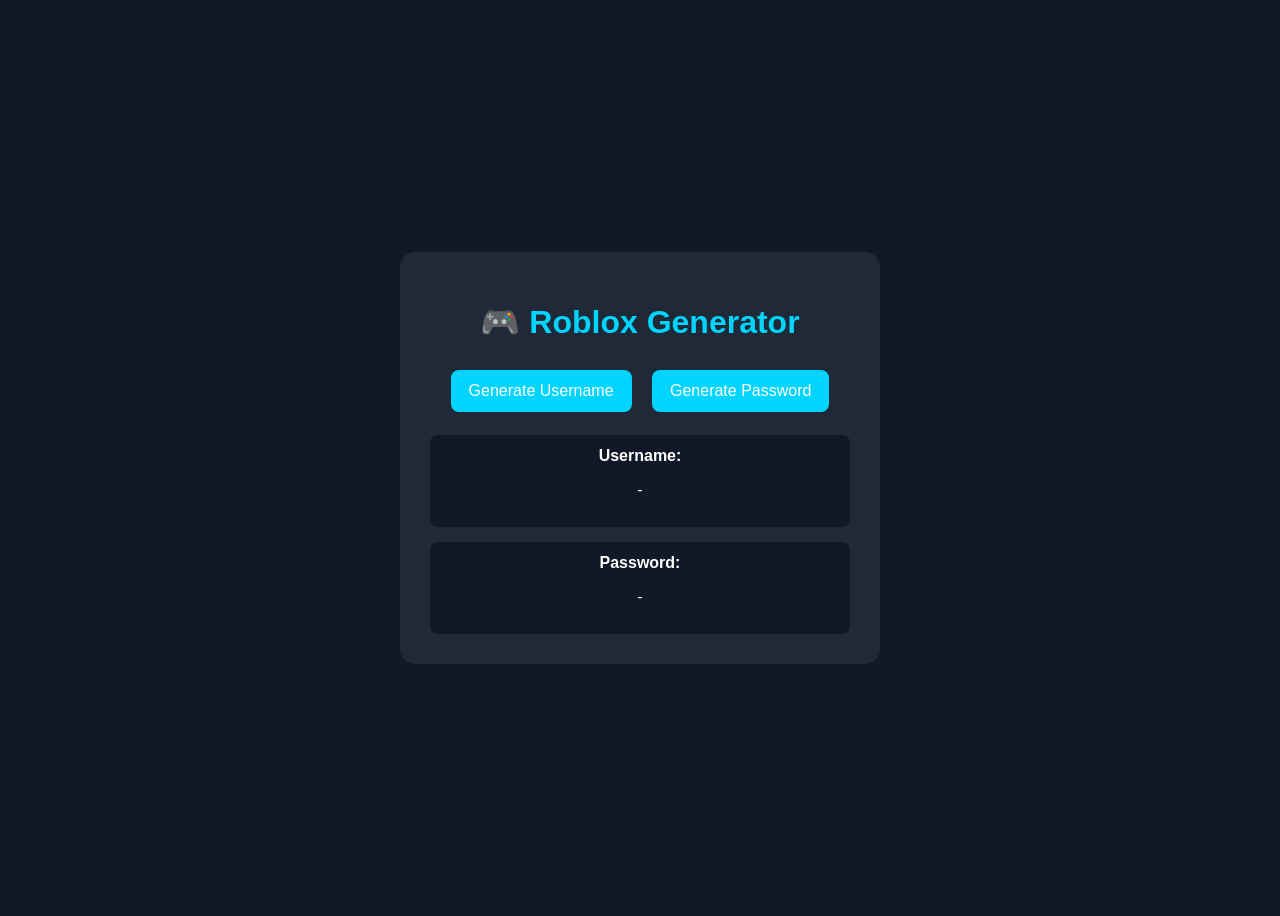
==== index.html @ a9ed4d7b "Rename index.htm to index.html" ====
<!DOCTYPE html>
<html lang="en">
<head>
<meta charset="UTF-8">
<meta name="viewport" content="width=device-width, initial-scale=1.0">

<title>Roblox Generator</title>

<style>
body {
    background: #111827;
    color: white;
    font-family: Arial, sans-serif;
    display: flex;
    justify-content: center;
    align-items: center;
    height: 100vh;
}

.box {
    background: #1f2937;
    padding: 30px;
    border-radius: 15px;
    width: 420px;
    text-align: center;
}

h1 {
    color: #00d4ff;
}

button {
    background: #00d4ff;
    border: none;
    color: white;
    padding: 12px 18px;
    border-radius: 8px;
    margin: 8px;
    cursor: pointer;
    font-size: 16px;
}

button:hover {
    background: #0099cc;
}

.output {
    background: #111827;
    padding: 12px;
    border-radius: 8px;
    margin-top: 15px;
    word-break: break-all;
}
</style>

</head>

<body>

<div class="box">

<h1>🎮 Roblox Generator</h1>

<button onclick="generateUsername()">Generate Username</button>
<button onclick="generatePassword()">Generate Password</button>

<div class="output">
<b>Username:</b>
<p id="username">-</p>
</div>

<div class="output">
<b>Password:</b>
<p id="password">-</p>
</div>

</div>


<script>

const firstWords = [
"Shadow","Void","Nova","Dark",
"Ghost","Apex","Iron","Pixel",
"Hyper","Night","Elite"
];

const secondWords = [
"Wolf","Titan","Storm",
"Hunter","Phantom","Dragon",
"King","Raptor","Blaze","Strike"
];


function generateUsername(){

let name =
firstWords[Math.floor(Math.random()*firstWords.length)] +
secondWords[Math.floor(Math.random()*secondWords.length)] +
Math.floor(Math.random()*9000+1000);

document.getElementById("username").innerText = name;

}


function generatePassword(){

const chars =
"ABCDEFGHIJKLMNOPQRSTUVWXYZabcdefghijklmnopqrstuvwxyz0123456789!@#$%^&*";

let password = "";

for(let i = 0; i < 16; i++){
password += chars[Math.floor(Math.random()*chars.length)];
}

document.getElementById("password").innerText = password;

}

</script>

</body>
</html>
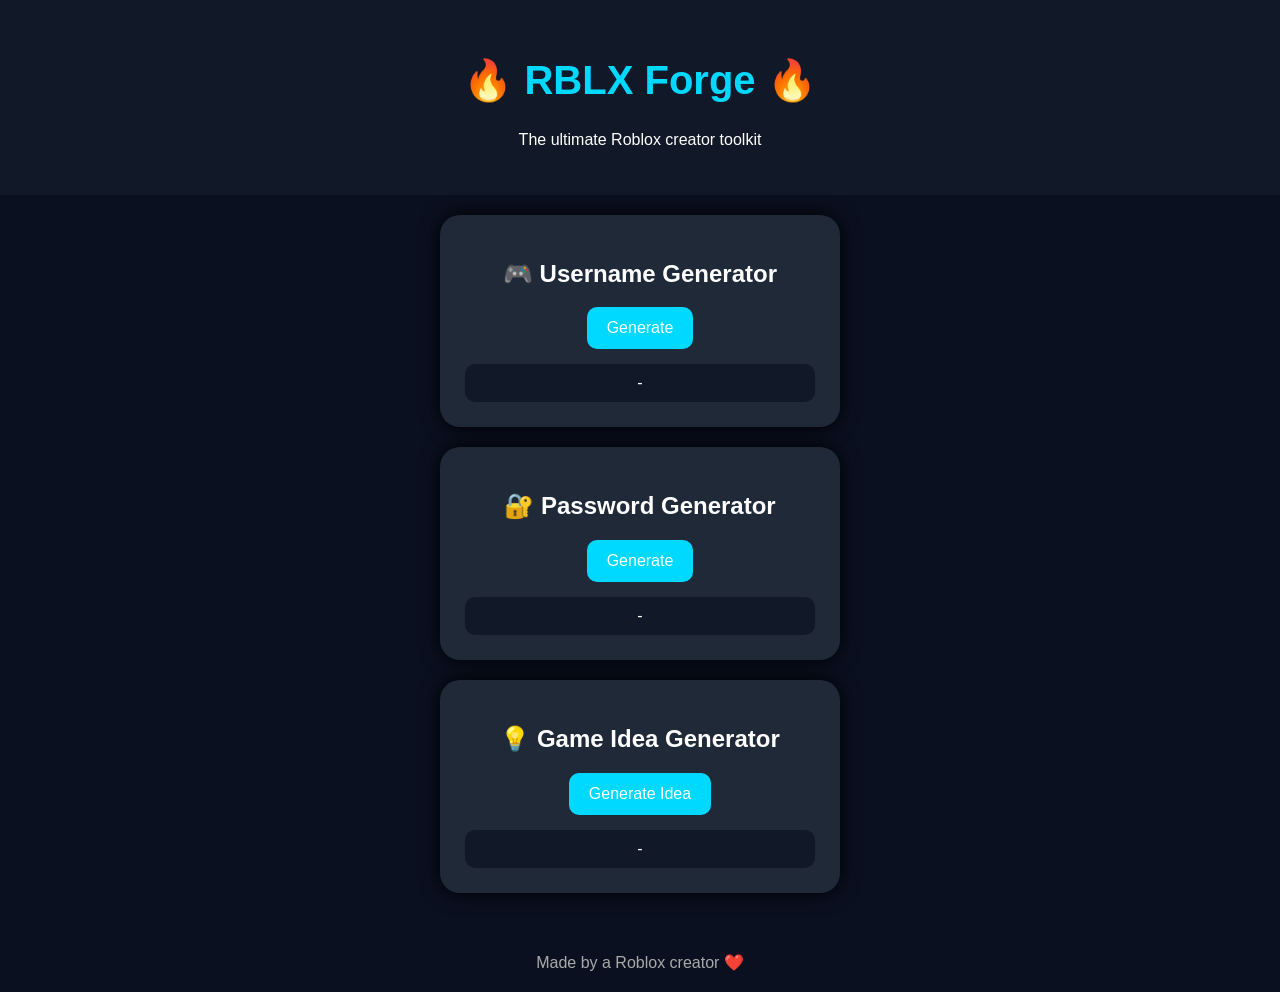
==== commit 031c0818: "Revamp index.html for RBLX Forge tools Updated the HTML structure and styling for a Roblox toolset p" ====
--- a/index.html
+++ b/index.html
@@ -1,55 +1,62 @@
 <!DOCTYPE html>
-<html lang="en">
+<html>
 <head>
-<meta charset="UTF-8">
-<meta name="viewport" content="width=device-width, initial-scale=1.0">
-
-<title>Roblox Generator</title>
+<title>RBLX Forge - Roblox Tools</title>
 
 <style>
-body {
-    background: #111827;
-    color: white;
-    font-family: Arial, sans-serif;
-    display: flex;
-    justify-content: center;
-    align-items: center;
-    height: 100vh;
+body{
+    margin:0;
+    font-family:Arial;
+    background:#0b1020;
+    color:white;
+    text-align:center;
 }
 
-.box {
-    background: #1f2937;
-    padding: 30px;
-    border-radius: 15px;
-    width: 420px;
-    text-align: center;
+header{
+    padding:30px;
+    background:#111827;
 }
 
-h1 {
-    color: #00d4ff;
+h1{
+    font-size:40px;
+    color:#00d9ff;
 }
 
-button {
-    background: #00d4ff;
-    border: none;
-    color: white;
-    padding: 12px 18px;
-    border-radius: 8px;
-    margin: 8px;
-    cursor: pointer;
-    font-size: 16px;
+.card{
+    background:#1f2937;
+    margin:20px auto;
+    padding:25px;
+    border-radius:20px;
+    width:350px;
+    box-shadow:0 0 20px #000;
 }
 
-button:hover {
-    background: #0099cc;
+button{
+    background:#00d9ff;
+    color:white;
+    border:0;
+    padding:12px 20px;
+    border-radius:10px;
+    cursor:pointer;
+    font-size:16px;
 }
 
-.output {
-    background: #111827;
-    padding: 12px;
-    border-radius: 8px;
-    margin-top: 15px;
-    word-break: break-all;
+button:hover{
+    transform:scale(1.05);
+}
+
+.result{
+    margin-top:15px;
+    background:#111827;
+    padding:10px;
+    border-radius:10px;
+    word-break:break-all;
+}
+
+footer{
+    margin-top:40px;
+    padding:20px;
+    color:#aaa;
 }
 </style>
 
@@ -57,65 +64,110 @@
 
 <body>
 
-<div class="box">
+<header>
+<h1>🔥 RBLX Forge 🔥</h1>
+<p>The ultimate Roblox creator toolkit</p>
+</header>
 
-<h1>🎮 Roblox Generator</h1>
 
-<button onclick="generateUsername()">Generate Username</button>
-<button onclick="generatePassword()">Generate Password</button>
+<div class="card">
 
-<div class="output">
-<b>Username:</b>
-<p id="username">-</p>
-</div>
+<h2>🎮 Username Generator</h2>
 
-<div class="output">
-<b>Password:</b>
-<p id="password">-</p>
+<button onclick="generateName()">Generate</button>
+
+<div class="result" id="name">
+-
 </div>
 
 </div>
 
 
+<div class="card">
+
+<h2>🔐 Password Generator</h2>
+
+<button onclick="generatePass()">Generate</button>
+
+<div class="result" id="pass">
+-
+</div>
+
+</div>
+
+
+<div class="card">
+
+<h2>💡 Game Idea Generator</h2>
+
+<button onclick="idea()">Generate Idea</button>
+
+<div class="result" id="game">
+-
+</div>
+
+</div>
+
+
+<footer>
+Made by a Roblox creator ❤️
+</footer>
+
+
 <script>
 
-const firstWords = [
-"Shadow","Void","Nova","Dark",
-"Ghost","Apex","Iron","Pixel",
-"Hyper","Night","Elite"
+let names=[
+"Shadow","Nova","Void",
+"Pixel","Cyber","Apex",
+"Storm","Legend","Ghost"
 ];
 
-const secondWords = [
-"Wolf","Titan","Storm",
-"Hunter","Phantom","Dragon",
-"King","Raptor","Blaze","Strike"
+let endings=[
+"Wolf","Titan","Dragon",
+"Raptor","King","Blade"
 ];
 
 
-function generateUsername(){
+function generateName(){
 
-let name =
-firstWords[Math.floor(Math.random()*firstWords.length)] +
-secondWords[Math.floor(Math.random()*secondWords.length)] +
-Math.floor(Math.random()*9000+1000);
+let x=
+names[Math.floor(Math.random()*names.length)] +
+endings[Math.floor(Math.random()*endings.length)] +
+Math.floor(Math.random()*9999);
 
-document.getElementById("username").innerText = name;
+document.getElementById("name").innerHTML=x;
 
 }
 
 
-function generatePassword(){
+function generatePass(){
 
-const chars =
-"ABCDEFGHIJKLMNOPQRSTUVWXYZabcdefghijklmnopqrstuvwxyz0123456789!@#$%^&*";
+let chars=
+"ABCDEFGHIJKLMNOPQRSTUVWXYZabcdefghijklmnopqrstuvwxyz0123456789!@#$%";
 
-let password = "";
+let p="";
 
-for(let i = 0; i < 16; i++){
-password += chars[Math.floor(Math.random()*chars.length)];
+for(let i=0;i<16;i++){
+p+=chars[Math.floor(Math.random()*chars.length)];
 }
 
-document.getElementById("password").innerText = password;
+document.getElementById("pass").innerHTML=p;
+
+}
+
+
+function idea(){
+
+let ideas=[
+"Escape The Haunted Roblox City",
+"Build Your Own Mega Tycoon",
+"Ultimate Parkour Challenge",
+"Battle Royale Arena",
+"Pet Collection Simulator"
+];
+
+document.getElementById("game").innerHTML=
+ideas[Math.floor(Math.random()*ideas.length)];
 
 }
 
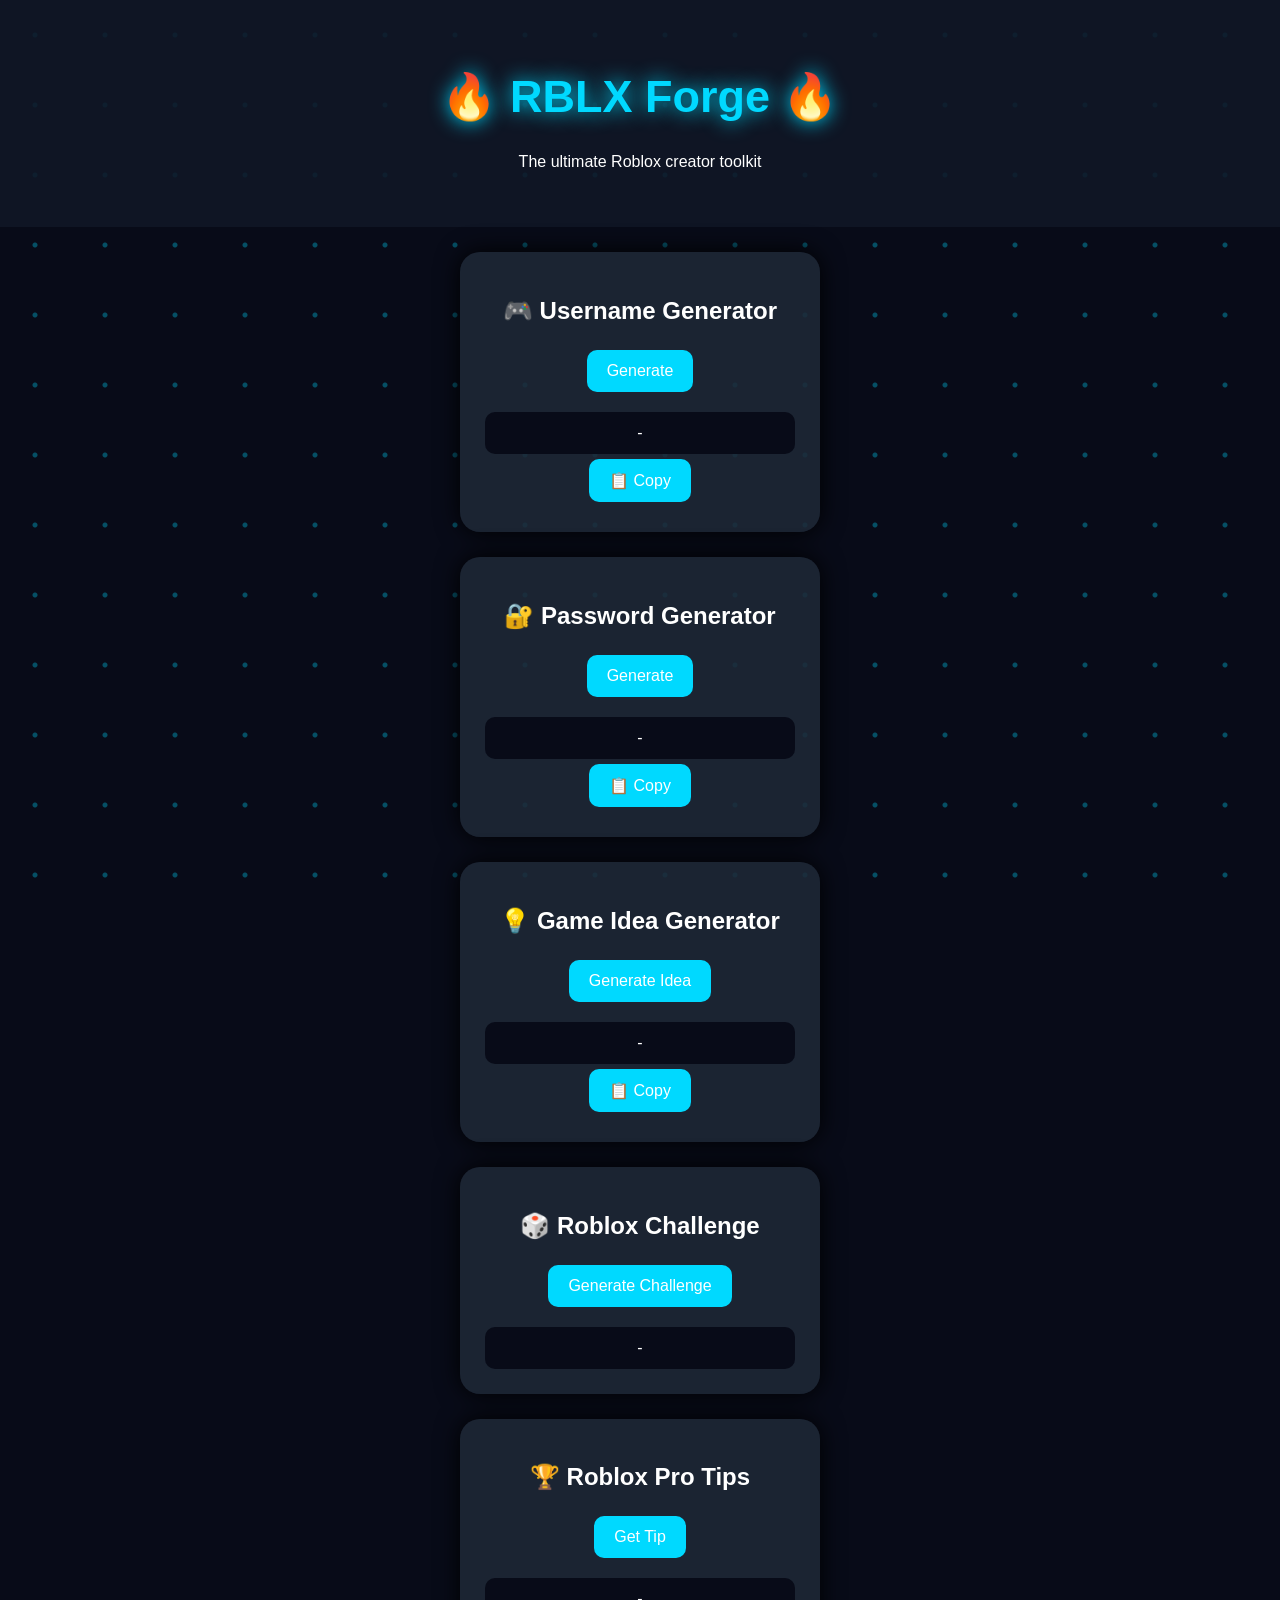
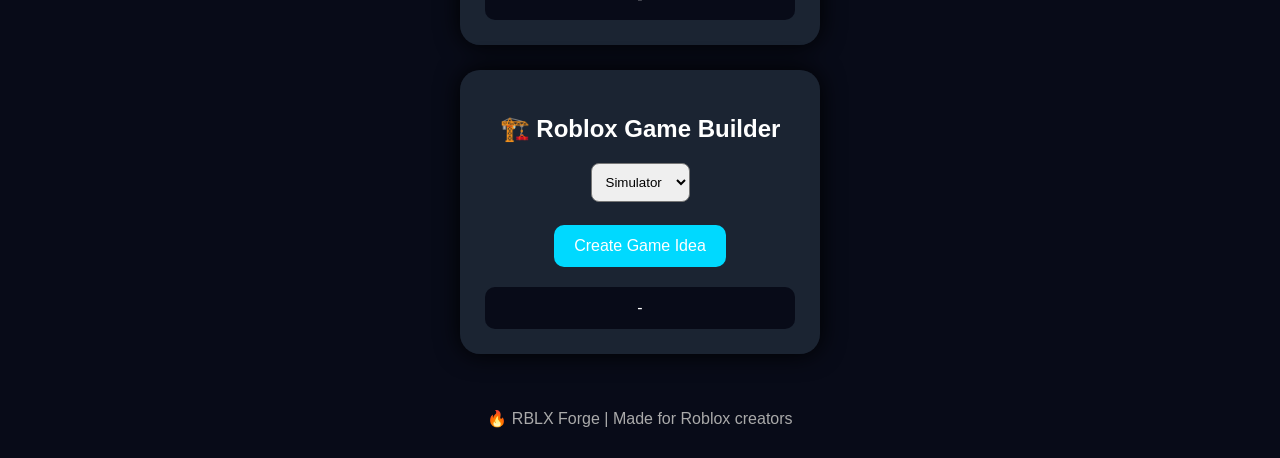
==== commit 68800229: "Revamp index.html with new features and styles Updated HTML structure and styling for improved layou" ====
--- a/index.html
+++ b/index.html
@@ -4,117 +4,267 @@
 <title>RBLX Forge - Roblox Tools</title>
 
 <style>
+
+*{
+box-sizing:border-box;
+}
+
 body{
-    margin:0;
-    font-family:Arial;
-    background:#0b1020;
-    color:white;
-    text-align:center;
-}
+margin:0;
+font-family:Arial,sans-serif;
+background:#080b18;
+color:white;
+text-align:center;
+overflow-x:hidden;
+}
+
+/* Animated background */
+body::before{
+content:"";
+position:fixed;
+inset:0;
+background:
+radial-gradient(circle,#00d9ff55 2px,transparent 3px);
+background-size:70px 70px;
+animation:bgmove 15s linear infinite;
+z-index:-1;
+}
+
+@keyframes bgmove{
+from{
+background-position:0 0;
+}
+to{
+background-position:300px 300px;
+}
+}
+
 
 header{
-    padding:30px;
-    background:#111827;
-}
+padding:40px;
+background:#111827dd;
+}
+
 
 h1{
-    font-size:40px;
-    color:#00d9ff;
-}
+font-size:45px;
+color:#00d9ff;
+text-shadow:0 0 20px #00d9ff;
+}
+
 
 .card{
-    background:#1f2937;
-    margin:20px auto;
-    padding:25px;
-    border-radius:20px;
-    width:350px;
-    box-shadow:0 0 20px #000;
-}
+
+background:#1f2937dd;
+width:360px;
+margin:25px auto;
+padding:25px;
+border-radius:20px;
+box-shadow:0 0 25px black;
+
+animation:show .7s;
+
+}
+
+
+@keyframes show{
+
+from{
+opacity:0;
+transform:translateY(30px);
+}
+
+to{
+opacity:1;
+transform:translateY(0);
+}
+
+}
+
 
 button{
-    background:#00d9ff;
-    color:white;
-    border:0;
-    padding:12px 20px;
-    border-radius:10px;
-    cursor:pointer;
-    font-size:16px;
-}
+
+background:#00d9ff;
+color:white;
+border:none;
+padding:12px 20px;
+border-radius:10px;
+cursor:pointer;
+font-size:16px;
+margin:5px;
+
+}
+
 
 button:hover{
-    transform:scale(1.05);
-}
+
+transform:scale(1.1);
+
+}
+
 
 .result{
-    margin-top:15px;
-    background:#111827;
-    padding:10px;
-    border-radius:10px;
-    word-break:break-all;
-}
+
+margin-top:15px;
+background:#080b18;
+padding:12px;
+border-radius:10px;
+word-break:break-all;
+
+}
+
 
 footer{
-    margin-top:40px;
-    padding:20px;
-    color:#aaa;
-}
+
+padding:30px;
+color:#aaa;
+
+}
+
+
+select{
+
+padding:10px;
+border-radius:8px;
+
+}
+
 </style>
 
 </head>
 
+
 <body>
 
+
 <header>
+
 <h1>🔥 RBLX Forge 🔥</h1>
+
 <p>The ultimate Roblox creator toolkit</p>
+
 </header>
 
 
+
 <div class="card">
 
 <h2>🎮 Username Generator</h2>
 
 <button onclick="generateName()">Generate</button>
 
-<div class="result" id="name">
+<div class="result" id="name">-</div>
+
+<button onclick="copyText('name')">
+📋 Copy
+</button>
+
+</div>
+
+
+
+
+<div class="card">
+
+<h2>🔐 Password Generator</h2>
+
+<button onclick="generatePass()">Generate</button>
+
+<div class="result" id="pass">-</div>
+
+<button onclick="copyText('pass')">
+📋 Copy
+</button>
+
+</div>
+
+
+
+
+<div class="card">
+
+<h2>💡 Game Idea Generator</h2>
+
+<button onclick="idea()">Generate Idea</button>
+
+<div class="result" id="game">-</div>
+
+<button onclick="copyText('game')">
+📋 Copy
+</button>
+
+</div>
+
+
+
+
+<div class="card">
+
+<h2>🎲 Roblox Challenge</h2>
+
+<button onclick="challenge()">Generate Challenge</button>
+
+<div class="result" id="challenge">-</div>
+
+</div>
+
+
+
+
+<div class="card">
+
+<h2>🏆 Roblox Pro Tips</h2>
+
+<button onclick="tip()">Get Tip</button>
+
+<div class="result" id="tip">-</div>
+
+</div>
+
+
+
+
+<div class="card">
+
+<h2>🏗️ Roblox Game Builder</h2>
+
+<select id="gameType">
+
+<option>Simulator</option>
+<option>Horror</option>
+<option>Obby</option>
+<option>Fighting</option>
+<option>Racing</option>
+<option>Tycoon</option>
+
+</select>
+
+<br><br>
+
+<button onclick="buildGame()">
+Create Game Idea
+</button>
+
+<div class="result" id="gameIdea">
 -
 </div>
 
 </div>
 
 
-<div class="card">
-
-<h2>🔐 Password Generator</h2>
-
-<button onclick="generatePass()">Generate</button>
-
-<div class="result" id="pass">
--
-</div>
-
-</div>
-
-
-<div class="card">
-
-<h2>💡 Game Idea Generator</h2>
-
-<button onclick="idea()">Generate Idea</button>
-
-<div class="result" id="game">
--
-</div>
-
-</div>
 
 
 <footer>
-Made by a Roblox creator ❤️
+
+🔥 RBLX Forge | Made for Roblox creators
+
 </footer>
 
 
+
+
 <script>
+
 
 let names=[
 "Shadow","Nova","Void",
@@ -122,56 +272,180 @@
 "Storm","Legend","Ghost"
 ];
 
+
 let endings=[
 "Wolf","Titan","Dragon",
 "Raptor","King","Blade"
 ];
 
 
+
 function generateName(){
 
 let x=
-names[Math.floor(Math.random()*names.length)] +
-endings[Math.floor(Math.random()*endings.length)] +
+names[Math.floor(Math.random()*names.length)]
++
+endings[Math.floor(Math.random()*endings.length)]
++
 Math.floor(Math.random()*9999);
 
+
 document.getElementById("name").innerHTML=x;
 
 }
 
 
+
 function generatePass(){
 
 let chars=
-"ABCDEFGHIJKLMNOPQRSTUVWXYZabcdefghijklmnopqrstuvwxyz0123456789!@#$%";
+"ABCDEFGHIJKLMNOPQRSTUVWXYZabcdefghijklmnopqrstuvwxyz0123456789!@#$%^&*";
+
 
 let p="";
 
+
 for(let i=0;i<16;i++){
+
 p+=chars[Math.floor(Math.random()*chars.length)];
-}
+
+}
+
 
 document.getElementById("pass").innerHTML=p;
 
 }
 
 
+
+
 function idea(){
 
 let ideas=[
+
 "Escape The Haunted Roblox City",
-"Build Your Own Mega Tycoon",
-"Ultimate Parkour Challenge",
-"Battle Royale Arena",
-"Pet Collection Simulator"
+"Build A Mega Simulator",
+"Roblox Battle Arena",
+"Extreme Parkour Obby",
+"Pet Collection Game"
+
 ];
+
 
 document.getElementById("game").innerHTML=
 ideas[Math.floor(Math.random()*ideas.length)];
 
 }
 
+
+
+
+function challenge(){
+
+let list=[
+
+"Win without jumping",
+"Create a new avatar style",
+"Beat an obby challenge",
+"Make a funny character",
+"Try a new Roblox game"
+
+];
+
+
+document.getElementById("challenge").innerHTML=
+list[Math.floor(Math.random()*list.length)];
+
+}
+
+
+
+
+function tip(){
+
+let tips=[
+
+"🎯 RIVALS: Keep moving while fighting!",
+"⚽ Touch Football: Practice timing your shots.",
+"🗡️ MM2: Watch player movement carefully.",
+"🏀 Basketball: Create space before shooting.",
+"🧠 Learn the map to improve faster."
+
+];
+
+
+document.getElementById("tip").innerHTML=
+tips[Math.floor(Math.random()*tips.length)];
+
+}
+
+
+
+
+function buildGame(){
+
+let type=document.getElementById("gameType").value;
+
+
+let ideas={
+
+Simulator:[
+"Pet Evolution Simulator",
+"Space Mining Simulator"
+],
+
+Horror:[
+"Haunted School Escape",
+"Dark Forest Mystery"
+],
+
+Obby:[
+"Impossible Tower Obby",
+"Speed Run Challenge"
+],
+
+Fighting:[
+"Anime Battle Arena",
+"Element Power Fighters"
+],
+
+Racing:[
+"Super Car Racing",
+"Rocket Bike Race"
+],
+
+Tycoon:[
+"Theme Park Empire",
+"Mega City Tycoon"
+]
+
+};
+
+
+let result=ideas[type][Math.floor(Math.random()*ideas[type].length)];
+
+
+document.getElementById("gameIdea").innerHTML=
+"🎮 "+result;
+
+}
+
+
+
+
+function copyText(id){
+
+let text=document.getElementById(id).innerText;
+
+navigator.clipboard.writeText(text);
+
+alert("Copied! 🔥");
+
+}
+
+
 </script>
+
 
 </body>
 </html>
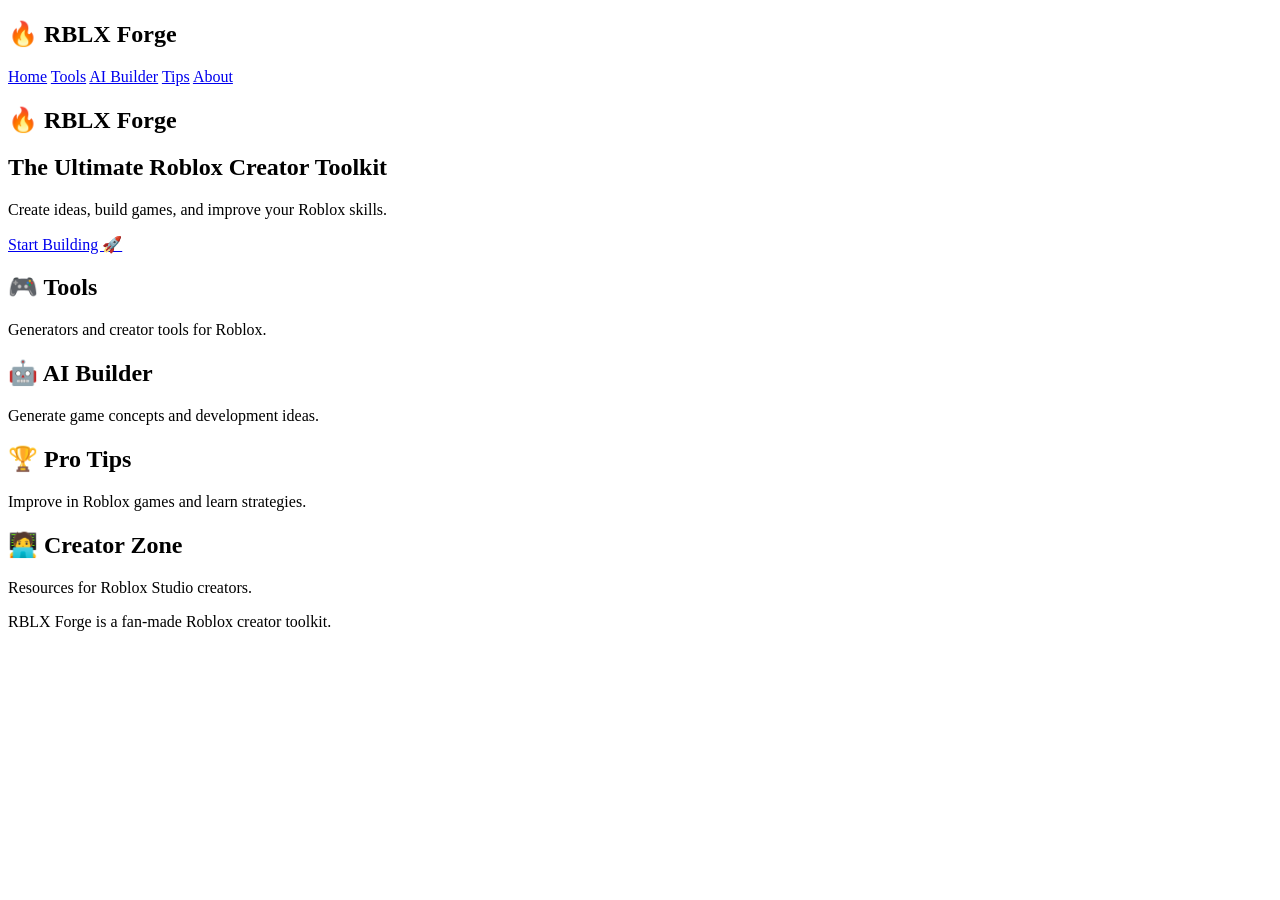
==== commit c1b696e2: "Update index.html for RBLX Forge V3 Refactor index.html for version 3 with new layout and navigation" ====
--- a/index.html
+++ b/index.html
@@ -1,451 +1,94 @@
 <!DOCTYPE html>
 <html>
 <head>
-<title>RBLX Forge - Roblox Tools</title>
 
-<style>
+<title>RBLX Forge V3</title>
 
-*{
-box-sizing:border-box;
-}
-
-body{
-margin:0;
-font-family:Arial,sans-serif;
-background:#080b18;
-color:white;
-text-align:center;
-overflow-x:hidden;
-}
-
-/* Animated background */
-body::before{
-content:"";
-position:fixed;
-inset:0;
-background:
-radial-gradient(circle,#00d9ff55 2px,transparent 3px);
-background-size:70px 70px;
-animation:bgmove 15s linear infinite;
-z-index:-1;
-}
-
-@keyframes bgmove{
-from{
-background-position:0 0;
-}
-to{
-background-position:300px 300px;
-}
-}
-
-
-header{
-padding:40px;
-background:#111827dd;
-}
-
-
-h1{
-font-size:45px;
-color:#00d9ff;
-text-shadow:0 0 20px #00d9ff;
-}
-
-
-.card{
-
-background:#1f2937dd;
-width:360px;
-margin:25px auto;
-padding:25px;
-border-radius:20px;
-box-shadow:0 0 25px black;
-
-animation:show .7s;
-
-}
-
-
-@keyframes show{
-
-from{
-opacity:0;
-transform:translateY(30px);
-}
-
-to{
-opacity:1;
-transform:translateY(0);
-}
-
-}
-
-
-button{
-
-background:#00d9ff;
-color:white;
-border:none;
-padding:12px 20px;
-border-radius:10px;
-cursor:pointer;
-font-size:16px;
-margin:5px;
-
-}
-
-
-button:hover{
-
-transform:scale(1.1);
-
-}
-
-
-.result{
-
-margin-top:15px;
-background:#080b18;
-padding:12px;
-border-radius:10px;
-word-break:break-all;
-
-}
-
-
-footer{
-
-padding:30px;
-color:#aaa;
-
-}
-
-
-select{
-
-padding:10px;
-border-radius:8px;
-
-}
-
-</style>
+<link rel="stylesheet" href="css/style.css">
 
 </head>
 
-
 <body>
 
+<nav>
+<h2>🔥 RBLX Forge</h2>
 
-<header>
+<div>
+<a href="index.html">Home</a>
+<a href="tools.html">Tools</a>
+<a href="builder.html">AI Builder</a>
+<a href="tips.html">Tips</a>
+<a href="about.html">About</a>
+</div>
 
-<h1>🔥 RBLX Forge 🔥</h1>
+</nav>
 
-<p>The ultimate Roblox creator toolkit</p>
 
-</header>
+<section class="hero">
+
+<h1>🔥 RBLX Forge</h1>
+
+<h2>The Ultimate Roblox Creator Toolkit</h2>
+
+<p>
+Create ideas, build games, and improve your Roblox skills.
+</p>
+
+<a class="button" href="tools.html">
+Start Building 🚀
+</a>
+
+</section>
 
 
 
+<section class="cards">
+
+
 <div class="card">
-
-<h2>🎮 Username Generator</h2>
-
-<button onclick="generateName()">Generate</button>
-
-<div class="result" id="name">-</div>
-
-<button onclick="copyText('name')">
-📋 Copy
-</button>
-
+<h2>🎮 Tools</h2>
+<p>
+Generators and creator tools for Roblox.
+</p>
 </div>
 
 
+<div class="card">
+<h2>🤖 AI Builder</h2>
+<p>
+Generate game concepts and development ideas.
+</p>
+</div>
 
 
 <div class="card">
-
-<h2>🔐 Password Generator</h2>
-
-<button onclick="generatePass()">Generate</button>
-
-<div class="result" id="pass">-</div>
-
-<button onclick="copyText('pass')">
-📋 Copy
-</button>
-
+<h2>🏆 Pro Tips</h2>
+<p>
+Improve in Roblox games and learn strategies.
+</p>
 </div>
 
 
-
-
 <div class="card">
-
-<h2>💡 Game Idea Generator</h2>
-
-<button onclick="idea()">Generate Idea</button>
-
-<div class="result" id="game">-</div>
-
-<button onclick="copyText('game')">
-📋 Copy
-</button>
-
+<h2>🧑‍💻 Creator Zone</h2>
+<p>
+Resources for Roblox Studio creators.
+</p>
 </div>
 
 
-
-
-<div class="card">
-
-<h2>🎲 Roblox Challenge</h2>
-
-<button onclick="challenge()">Generate Challenge</button>
-
-<div class="result" id="challenge">-</div>
-
-</div>
-
-
-
-
-<div class="card">
-
-<h2>🏆 Roblox Pro Tips</h2>
-
-<button onclick="tip()">Get Tip</button>
-
-<div class="result" id="tip">-</div>
-
-</div>
-
-
-
-
-<div class="card">
-
-<h2>🏗️ Roblox Game Builder</h2>
-
-<select id="gameType">
-
-<option>Simulator</option>
-<option>Horror</option>
-<option>Obby</option>
-<option>Fighting</option>
-<option>Racing</option>
-<option>Tycoon</option>
-
-</select>
-
-<br><br>
-
-<button onclick="buildGame()">
-Create Game Idea
-</button>
-
-<div class="result" id="gameIdea">
--
-</div>
-
-</div>
-
+</section>
 
 
 
 <footer>
 
-🔥 RBLX Forge | Made for Roblox creators
+<p>
+RBLX Forge is a fan-made Roblox creator toolkit.
+</p>
 
 </footer>
 
 
-
-
-<script>
-
-
-let names=[
-"Shadow","Nova","Void",
-"Pixel","Cyber","Apex",
-"Storm","Legend","Ghost"
-];
-
-
-let endings=[
-"Wolf","Titan","Dragon",
-"Raptor","King","Blade"
-];
-
-
-
-function generateName(){
-
-let x=
-names[Math.floor(Math.random()*names.length)]
-+
-endings[Math.floor(Math.random()*endings.length)]
-+
-Math.floor(Math.random()*9999);
-
-
-document.getElementById("name").innerHTML=x;
-
-}
-
-
-
-function generatePass(){
-
-let chars=
-"ABCDEFGHIJKLMNOPQRSTUVWXYZabcdefghijklmnopqrstuvwxyz0123456789!@#$%^&*";
-
-
-let p="";
-
-
-for(let i=0;i<16;i++){
-
-p+=chars[Math.floor(Math.random()*chars.length)];
-
-}
-
-
-document.getElementById("pass").innerHTML=p;
-
-}
-
-
-
-
-function idea(){
-
-let ideas=[
-
-"Escape The Haunted Roblox City",
-"Build A Mega Simulator",
-"Roblox Battle Arena",
-"Extreme Parkour Obby",
-"Pet Collection Game"
-
-];
-
-
-document.getElementById("game").innerHTML=
-ideas[Math.floor(Math.random()*ideas.length)];
-
-}
-
-
-
-
-function challenge(){
-
-let list=[
-
-"Win without jumping",
-"Create a new avatar style",
-"Beat an obby challenge",
-"Make a funny character",
-"Try a new Roblox game"
-
-];
-
-
-document.getElementById("challenge").innerHTML=
-list[Math.floor(Math.random()*list.length)];
-
-}
-
-
-
-
-function tip(){
-
-let tips=[
-
-"🎯 RIVALS: Keep moving while fighting!",
-"⚽ Touch Football: Practice timing your shots.",
-"🗡️ MM2: Watch player movement carefully.",
-"🏀 Basketball: Create space before shooting.",
-"🧠 Learn the map to improve faster."
-
-];
-
-
-document.getElementById("tip").innerHTML=
-tips[Math.floor(Math.random()*tips.length)];
-
-}
-
-
-
-
-function buildGame(){
-
-let type=document.getElementById("gameType").value;
-
-
-let ideas={
-
-Simulator:[
-"Pet Evolution Simulator",
-"Space Mining Simulator"
-],
-
-Horror:[
-"Haunted School Escape",
-"Dark Forest Mystery"
-],
-
-Obby:[
-"Impossible Tower Obby",
-"Speed Run Challenge"
-],
-
-Fighting:[
-"Anime Battle Arena",
-"Element Power Fighters"
-],
-
-Racing:[
-"Super Car Racing",
-"Rocket Bike Race"
-],
-
-Tycoon:[
-"Theme Park Empire",
-"Mega City Tycoon"
-]
-
-};
-
-
-let result=ideas[type][Math.floor(Math.random()*ideas[type].length)];
-
-
-document.getElementById("gameIdea").innerHTML=
-"🎮 "+result;
-
-}
-
-
-
-
-function copyText(id){
-
-let text=document.getElementById(id).innerText;
-
-navigator.clipboard.writeText(text);
-
-alert("Copied! 🔥");
-
-}
-
-
-</script>
-
-
 </body>
 </html>
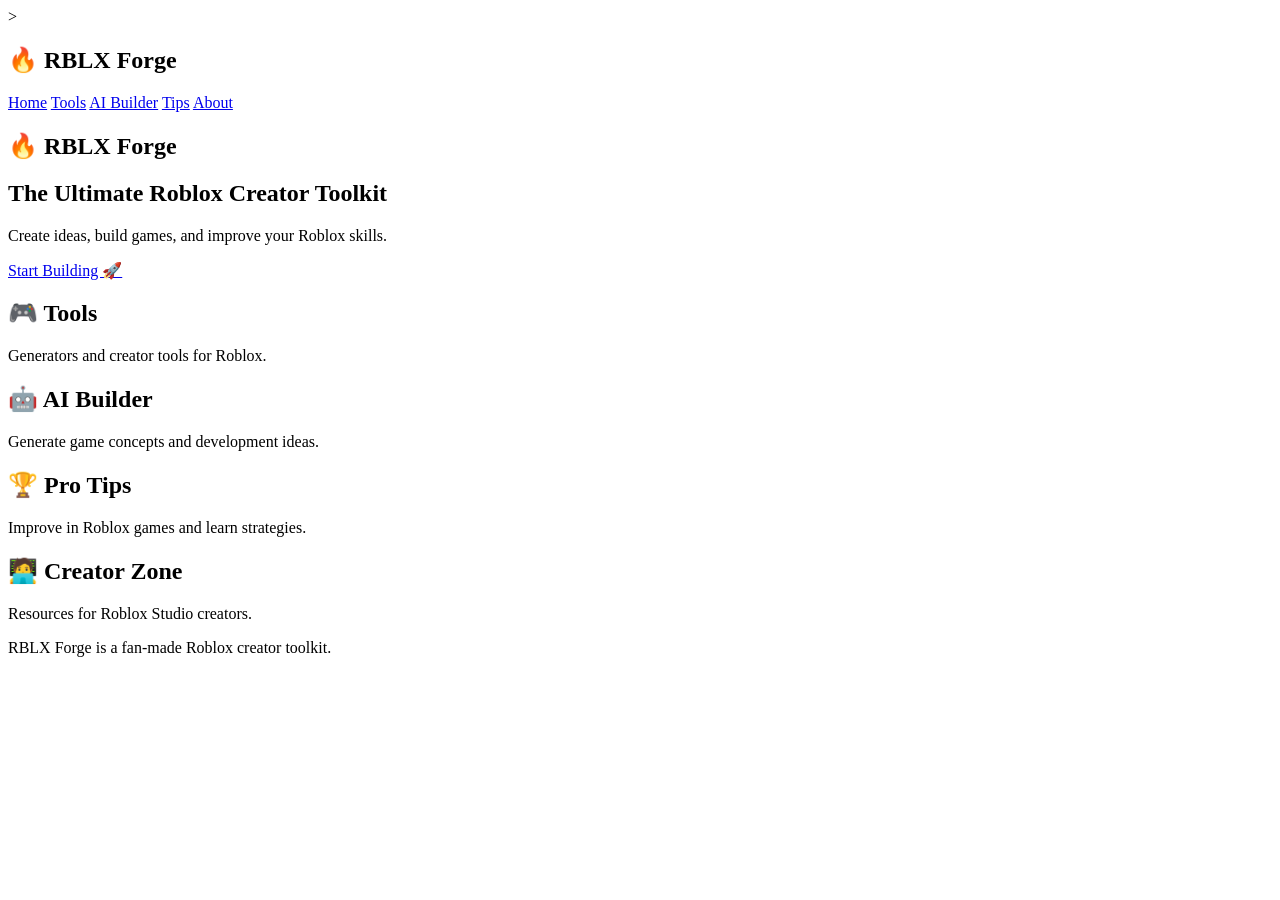
==== commit 9a1ab25c: "Add meta description and keywords to index.html Added meta tags for SEO optimization." ====
--- a/index.html
+++ b/index.html
@@ -1,6 +1,8 @@
 <!DOCTYPE html>
 <html>
-<head>
+<head<meta name="description" content="RBLX Forge - Roblox creator tools, AI game ideas, generators, and tips for Roblox developers.">
+
+<meta name="keywords" content="Roblox tools, Roblox game ideas, Roblox builder, Roblox AI, Roblox creator">>
 
 <title>RBLX Forge V3</title>
 
